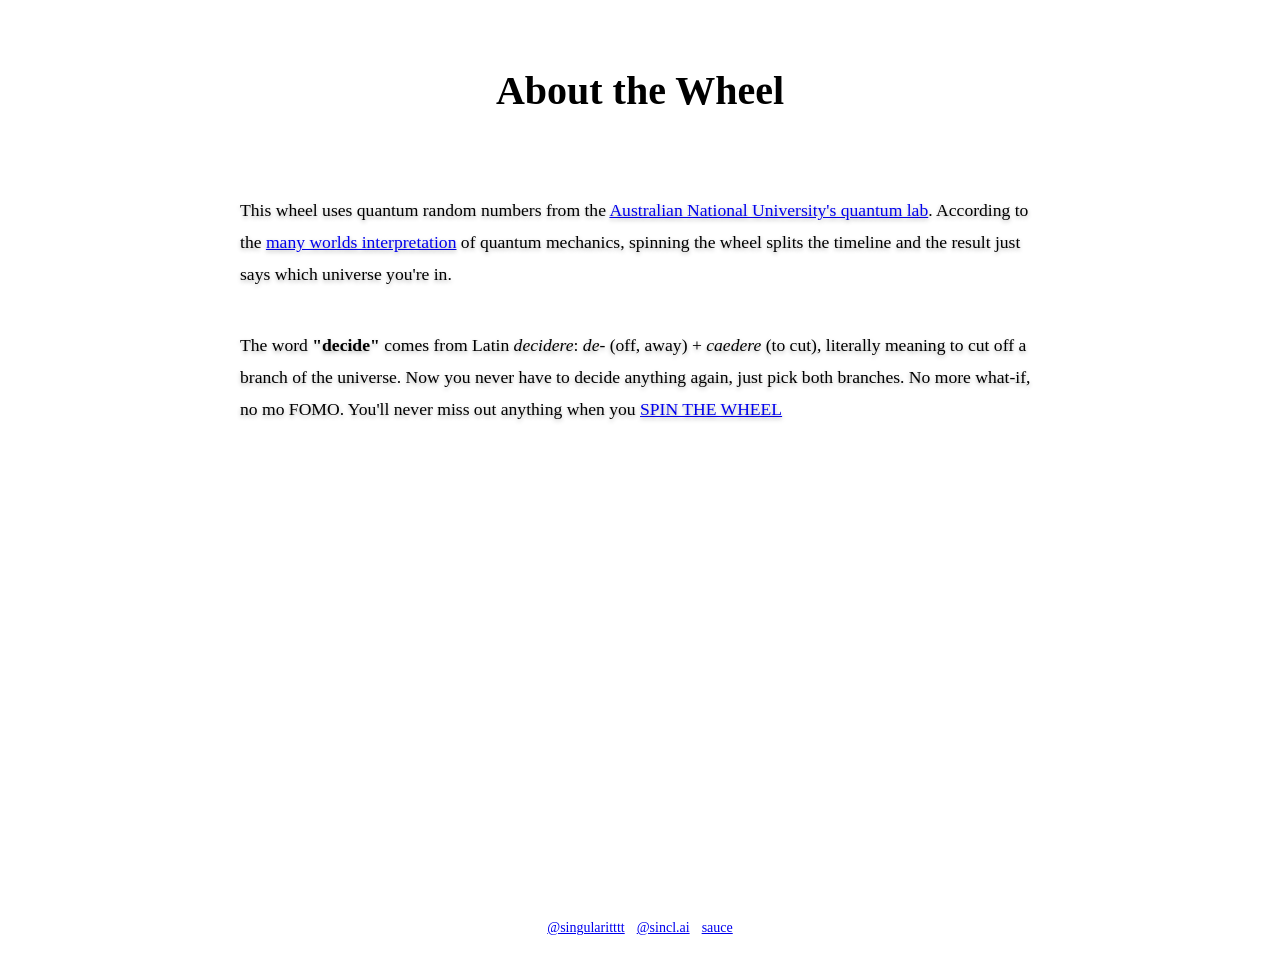
==== about.html @ 18f869f7 "🍻 Oneshot" ====
<!doctype html>
<html lang="en">
 <head>
  <meta charset="UTF-8" />
  <link rel="icon" type="image/svg+xml" href="/flavicon.svg" />
  <link rel="preconnect" href="https://fonts.googleapis.com">
  <link rel="preconnect" href="https://fonts.gstatic.com" crossorigin>
  <link href="https://fonts.googleapis.com/css2?family=Public+Sans:ital,wght@0,100..900;1,100..900&display=swap" rel="stylesheet">
  <meta name="viewport" content="width=device-width, initial-scale=1.0" />
  <meta name="description" content="About quantum decision making and many worlds" />
  <title>About - SPIN THE WHEEL</title>
 </head>
 <body>
  <main style="min-height:100vh; display:flex; flex-direction:column; align-items:center; justify-content:center; padding:2rem; max-width:800px; margin:0 auto;">
   <div style="text-align:center; margin-bottom:3rem;">
    <h1 style="font-size:2.5rem; font-weight:bold; margin-bottom:1rem;">About the Wheel</h1>
   </div>

   <div style="line-height:1.8; font-size:1.1rem; color:var(--white); text-shadow:0 2px 4px rgba(0,0,0,0.3);">

    <section style="margin-bottom:2.5rem;">     <p style="margin-bottom:1rem;">
      This wheel uses quantum random numbers from the <a href="https://quantumnumbers.anu.edu.au/">Australian National University's quantum lab</a>. According to the <a href="https://www.lesswrong.com/w/many-worlds-interpretation">many worlds interpretation</a> of quantum mechanics, spinning the wheel splits the timeline and the result just says which universe you're in.
    </section>

     <p style="margin-bottom:1rem;">
      The word <strong>"decide"</strong> comes from Latin <em>decidere</em>: <em>de-</em> (off, away) + <em>caedere</em> (to cut), literally meaning to cut off a branch of the universe. Now you never have to decide anything again, just pick both branches. No more what-if, no mo FOMO. You'll never miss out anything when you <a href="/">SPIN THE WHEEL</a>
     </p>
     <p>

     </p>
    </section>
   </div>

   <footer style="margin-top: auto; padding:4px 0; display:flex; gap:12px; justify-content:center; color:var(--gray); font-size:14px; font-weight:300;">
    <a href="https://x.com/singularitttt">@singularitttt</a>
    <a href="https://bsky.app/profile/sincl.ai">@sincl.ai</a>
    <a href="https://github.com/sipec/wheel">sauce</a>
   </footer>
  </main>

  <script type="module">
  import './src/style.css'
  </script>
 </body>
</html>
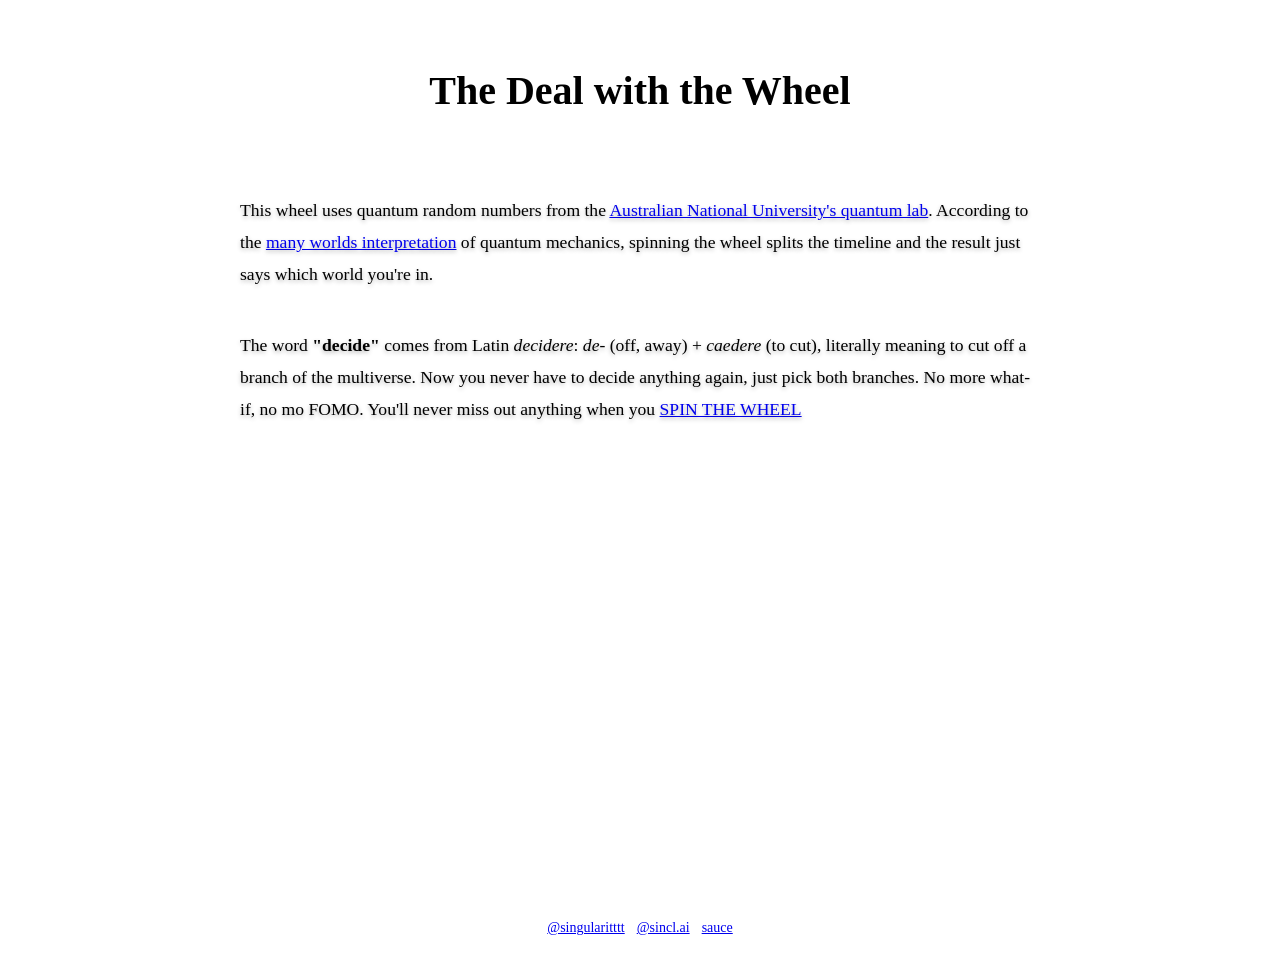
==== commit 9ef527a4: "adjust copy" ====
--- a/about.html
+++ b/about.html
@@ -13,17 +13,17 @@
  <body>
   <main style="min-height:100vh; display:flex; flex-direction:column; align-items:center; justify-content:center; padding:2rem; max-width:800px; margin:0 auto;">
    <div style="text-align:center; margin-bottom:3rem;">
-    <h1 style="font-size:2.5rem; font-weight:bold; margin-bottom:1rem;">About the Wheel</h1>
+    <h1 style="font-size:2.5rem; font-weight:bold; margin-bottom:1rem; color:var(--white);">The Deal with the Wheel</h1>
    </div>
 
    <div style="line-height:1.8; font-size:1.1rem; color:var(--white); text-shadow:0 2px 4px rgba(0,0,0,0.3);">
 
     <section style="margin-bottom:2.5rem;">     <p style="margin-bottom:1rem;">
-      This wheel uses quantum random numbers from the <a href="https://quantumnumbers.anu.edu.au/">Australian National University's quantum lab</a>. According to the <a href="https://www.lesswrong.com/w/many-worlds-interpretation">many worlds interpretation</a> of quantum mechanics, spinning the wheel splits the timeline and the result just says which universe you're in.
+      This wheel uses quantum random numbers from the <a href="https://quantumnumbers.anu.edu.au/">Australian National University's quantum lab</a>. According to the <a href="https://www.lesswrong.com/w/many-worlds-interpretation">many worlds interpretation</a> of quantum mechanics, spinning the wheel splits the timeline and the result just says which world you're in.
     </section>
 
      <p style="margin-bottom:1rem;">
-      The word <strong>"decide"</strong> comes from Latin <em>decidere</em>: <em>de-</em> (off, away) + <em>caedere</em> (to cut), literally meaning to cut off a branch of the universe. Now you never have to decide anything again, just pick both branches. No more what-if, no mo FOMO. You'll never miss out anything when you <a href="/">SPIN THE WHEEL</a>
+      The word <strong>"decide"</strong> comes from Latin <em>decidere</em>: <em>de-</em> (off, away) + <em>caedere</em> (to cut), literally meaning to cut off a branch of the multiverse. Now you never have to decide anything again, just pick both branches. No more what-if, no mo FOMO. You'll never miss out anything when you <a href="/">SPIN THE WHEEL</a>
      </p>
      <p>
 
